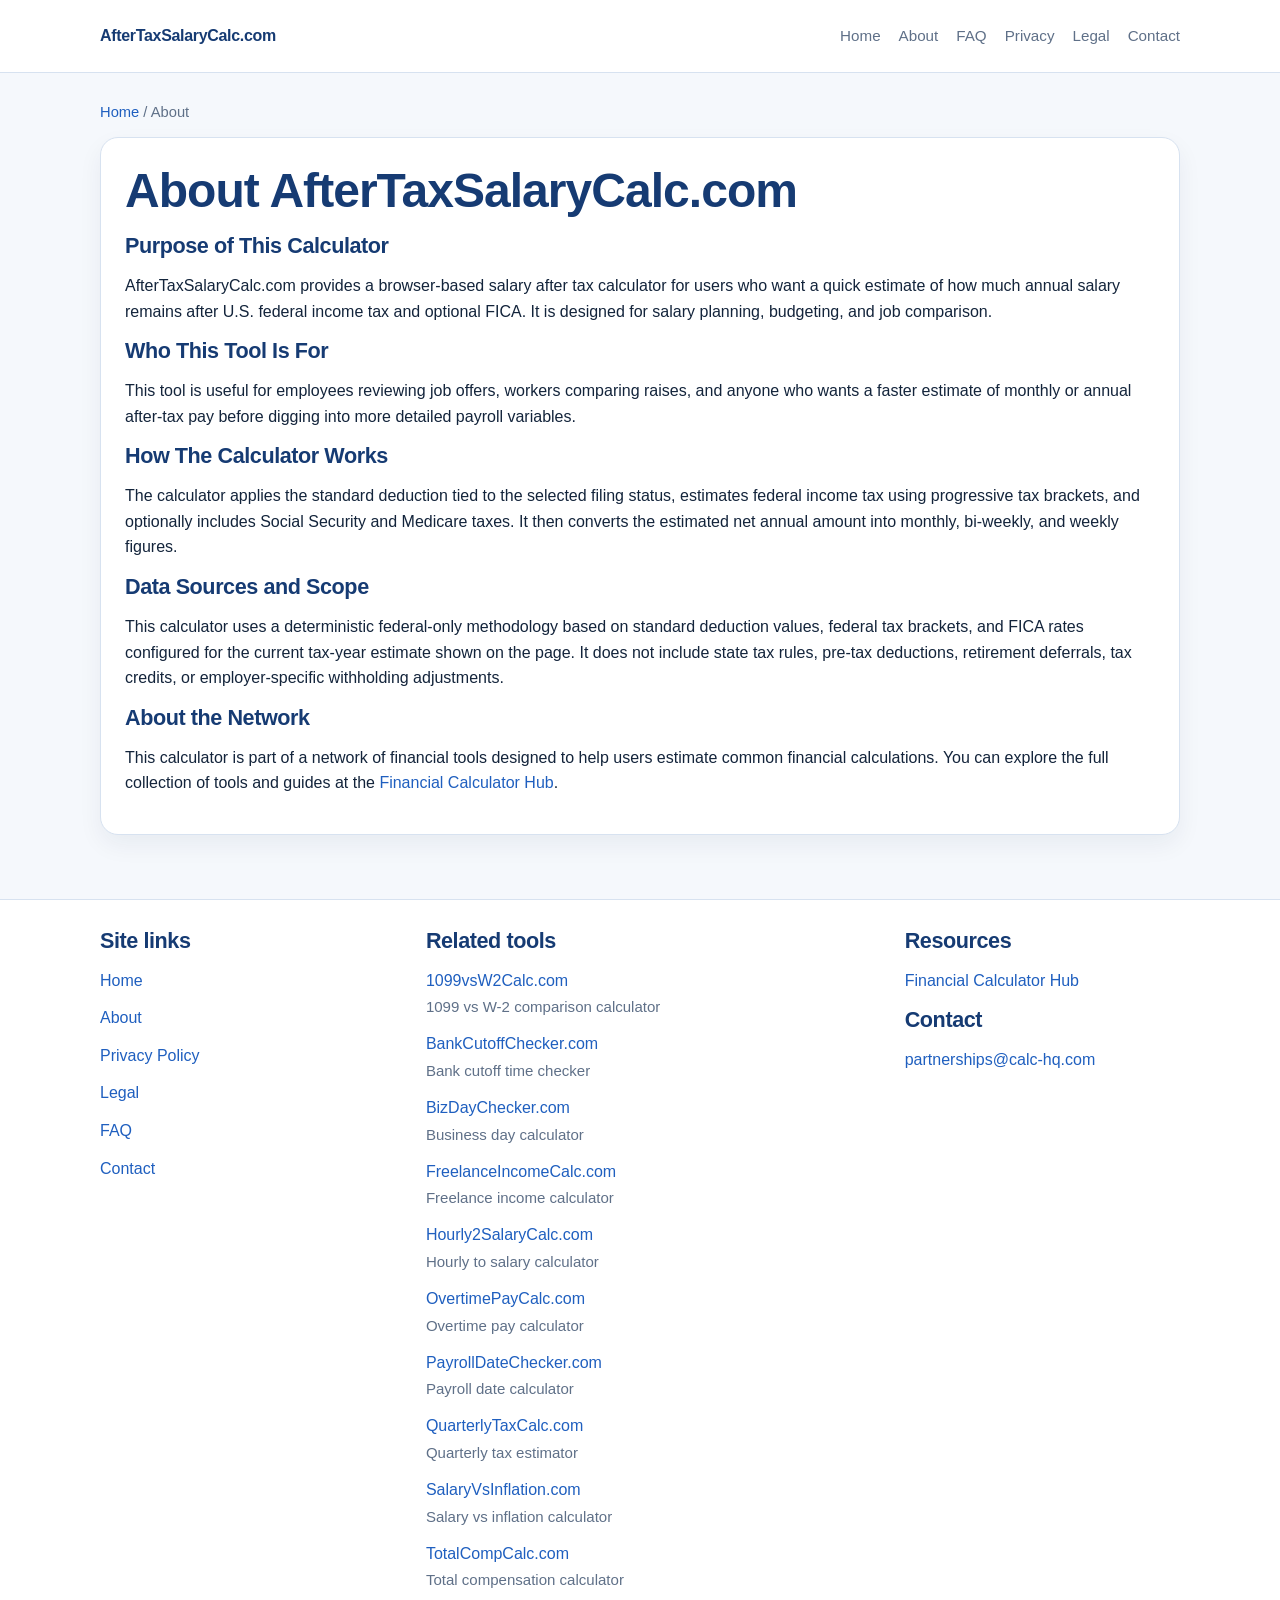
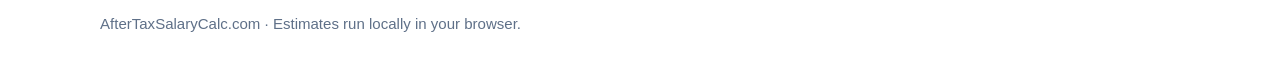
==== about.html @ ec8cf427 "updated" ====
<!doctype html>
<html lang="en">
<head>
  <meta charset="utf-8">
  <meta name="viewport" content="width=device-width, initial-scale=1">
  <title>About | AfterTaxSalaryCalc.com</title>
  <meta name="description" content="Learn how AfterTaxSalaryCalc.com estimates after-tax salary using U.S. federal tax brackets, standard deductions, and optional FICA.">
  <link rel="canonical" href="https://aftertaxsalarycalc.com/about.html">
  <meta name="robots" content="index, follow">
  <meta name="google-adsense-account" content="ca-pub-7744853829365165">
  <meta property="og:type" content="article">
  <meta property="og:title" content="About | AfterTaxSalaryCalc.com">
  <meta property="og:description" content="Learn how AfterTaxSalaryCalc.com estimates after-tax salary using U.S. federal tax brackets, standard deductions, and optional FICA.">
  <meta property="og:url" content="https://aftertaxsalarycalc.com/about.html">
  <meta property="og:site_name" content="AfterTaxSalaryCalc.com">
  <meta name="twitter:card" content="summary">
  <meta name="twitter:title" content="About | AfterTaxSalaryCalc.com">
  <meta name="twitter:description" content="Learn how AfterTaxSalaryCalc.com estimates after-tax salary using U.S. federal tax brackets, standard deductions, and optional FICA.">
  <link rel="icon" href="/assets/favicon.svg" type="image/svg+xml">
  <script async src="https://pagead2.googlesyndication.com/pagead/js/adsbygoogle.js?client=ca-pub-7744853829365165" crossorigin="anonymous"></script>
  <link rel="stylesheet" href="styles.css">
<script type="application/ld+json">
{
  "@context": "https://schema.org",
  "@type": "AboutPage",
  "name": "About",
  "url": "https://aftertaxsalarycalc.com/about.html",
  "description": "Learn how AfterTaxSalaryCalc.com estimates after-tax salary using U.S. federal tax brackets, standard deductions, and optional FICA."
}
</script>
</head>
<body>
<header class="site-header">
    <div class="container header-inner">
      <a class="brand" href="/">AfterTaxSalaryCalc.com</a>
      <div data-site-header-nav></div>
    </div>
  </header>

<main class="container">
  <section class="hero">
    <div class="breadcrumbs"><a href="/">Home</a> / About</div>
    <div class="section-card">
      <h1>About AfterTaxSalaryCalc.com</h1>
      <h2>Purpose of This Calculator</h2>
      <p>AfterTaxSalaryCalc.com provides a browser-based salary after tax calculator for users who want a quick estimate of how much annual salary remains after U.S. federal income tax and optional FICA. It is designed for salary planning, budgeting, and job comparison.</p>
      <h2>Who This Tool Is For</h2>
      <p>This tool is useful for employees reviewing job offers, workers comparing raises, and anyone who wants a faster estimate of monthly or annual after-tax pay before digging into more detailed payroll variables.</p>
      <h2>How The Calculator Works</h2>
      <p>The calculator applies the standard deduction tied to the selected filing status, estimates federal income tax using progressive tax brackets, and optionally includes Social Security and Medicare taxes. It then converts the estimated net annual amount into monthly, bi-weekly, and weekly figures.</p>
      <h2>Data Sources and Scope</h2>
      <p>This calculator uses a deterministic federal-only methodology based on standard deduction values, federal tax brackets, and FICA rates configured for the current tax-year estimate shown on the page. It does not include state tax rules, pre-tax deductions, retirement deferrals, tax credits, or employer-specific withholding adjustments.</p>
      <h2>About the Network</h2>
      <p>This calculator is part of a network of financial tools designed to help users estimate common financial calculations. You can explore the full collection of tools and guides at the <a href="https://calc-hq.com/" target="_blank" rel="noopener">Financial Calculator Hub</a>.</p>
    </div>
  </section>
</main>
<footer class="site-footer">
    <div class="container" id="site-footer"></div>
  </footer>
  <script src="/assets/config.js"></script>
  <script src="/assets/network.js"></script>
  <script src="/assets/footer.js"></script>
  <script src="/assets/ads.js"></script>
  <script src="/assets/app.js"></script>
</body>
</html>
---- styles.css ----
:root {
  --bg: #f5f8fc;
  --panel: #ffffff;
  --panel-2: #f8fbff;
  --text: #13243b;
  --muted: #5f7088;
  --border: #d7e2f0;
  --accent: #1f5fbf;
  --accent-2: #163b73;
  --success: #0f7a43;
}
* { box-sizing: border-box; }
html { scroll-behavior: smooth; }
body {
  margin: 0;
  font-family: -apple-system, BlinkMacSystemFont, 'Segoe UI', sans-serif;
  background: var(--bg);
  color: var(--text);
  line-height: 1.6;
}
a { color: var(--accent); text-decoration: none; }
a:hover { text-decoration: underline; }
.container {
  width: min(1080px, calc(100% - 32px));
  margin: 0 auto;
}
.site-header {
  border-bottom: 1px solid var(--border);
  background: #ffffff;
  position: sticky;
  top: 0;
  z-index: 10;
}
.header-inner {
  display: flex;
  align-items: center;
  justify-content: space-between;
  gap: 16px;
  min-height: 72px;
}
.brand {
  font-weight: 800;
  letter-spacing: -0.02em;
  color: var(--accent-2);
}
.header-nav {
  display: flex;
  flex-wrap: wrap;
  gap: 14px 18px;
}
.header-nav a {
  color: var(--muted);
  font-size: 0.95rem;
}
.header-nav a:hover,
.header-nav a:focus {
  color: var(--accent-2);
}
.hero {
  padding: 28px 0 24px;
}
.hero-grid,
.footer-grid,
.results-grid {
  display: grid;
  gap: 20px;
}
.hero-grid {
  grid-template-columns: 1.05fr 0.95fr;
}
.results-grid {
  grid-template-columns: repeat(3, minmax(0, 1fr));
}
.card,
.section-card {
  background: var(--panel);
  border: 1px solid var(--border);
  border-radius: 18px;
  padding: 24px;
  box-shadow: 0 10px 25px rgba(16, 42, 67, 0.06);
}
h1, h2, h3, h4 {
  line-height: 1.2;
  letter-spacing: -0.02em;
  margin-top: 0;
  color: var(--accent-2);
}
h1 { font-size: clamp(2rem, 4vw, 3rem); margin-bottom: 14px; }
h2 { font-size: 1.35rem; margin-bottom: 14px; }
h3 { font-size: 1.1rem; }
p { margin: 0 0 14px; }
.muted { color: var(--muted); }
label {
  display: block;
  font-weight: 600;
  margin-bottom: 8px;
  color: var(--accent-2);
}
input, select, button {
  width: 100%;
  font: inherit;
  border-radius: 12px;
}
input, select {
  padding: 12px 14px;
  border: 1px solid var(--border);
  background: #fff;
  color: var(--text);
  margin-bottom: 16px;
}
input:focus, select:focus {
  outline: 3px solid rgba(31, 95, 191, 0.15);
  border-color: var(--accent);
}
.checkbox-row {
  display: flex;
  align-items: flex-start;
  gap: 10px;
  margin: 4px 0 16px;
}
.checkbox-row input {
  width: auto;
  margin: 4px 0 0;
}
.checkbox-row label {
  margin: 0;
  font-weight: 500;
  color: var(--text);
}
button {
  padding: 13px 16px;
  border: 0;
  background: var(--accent);
  color: #fff;
  font-weight: 700;
  cursor: pointer;
}
button:hover { background: #184d9c; }
.result-box {
  background: var(--panel-2);
  border: 1px solid var(--border);
  border-radius: 16px;
  padding: 16px;
}
.result-label {
  display: block;
  font-size: 0.92rem;
  color: var(--muted);
  margin-bottom: 8px;
}
.result-value {
  display: block;
  font-weight: 800;
  font-size: 1.3rem;
  color: var(--accent-2);
}
.notice {
  font-size: 0.95rem;
  color: var(--muted);
  margin-top: 16px;
}
.ad-slot {
  min-height: 90px;
  border: 1px dashed var(--border);
  border-radius: 16px;
  display: grid;
  place-items: center;
  color: var(--muted);
  background: #fbfdff;
}
.breadcrumbs {
  font-size: 0.92rem;
  color: var(--muted);
  margin-bottom: 12px;
}
.example-table,
.faq-table {
  width: 100%;
  border-collapse: collapse;
}
.example-table th,
.example-table td,
.faq-table th,
.faq-table td {
  border: 1px solid var(--border);
  padding: 12px;
  text-align: left;
  vertical-align: top;
}
.example-table th,
.faq-table th {
  background: var(--panel-2);
  color: var(--accent-2);
}
.list-tight {
  margin: 0;
  padding-left: 18px;
}
.list-tight li { margin-bottom: 8px; }
.site-footer {
  margin-top: 40px;
  border-top: 1px solid var(--border);
  background: #ffffff;
}
.footer-grid {
  grid-template-columns: 1fr 1.5fr 0.9fr;
  padding: 28px 0 8px;
}
.footer-nav-links,
.footer-links {
  list-style: none;
  margin: 0;
  padding: 0;
}
.footer-nav-links li,
.footer-links li {
  margin-bottom: 12px;
}
.footer-links li a {
  display: inline-block;
  margin-bottom: 2px;
}
.footer-links li span,
.footer-empty,
.footer-meta {
  display: block;
  color: var(--muted);
  font-size: 0.94rem;
}
.footer-meta {
  padding: 0 0 24px;
  margin: 0;
}
@media (max-width: 860px) {
  .hero-grid, .footer-grid, .results-grid { grid-template-columns: 1fr; }
  .header-inner { align-items: flex-start; flex-direction: column; padding: 14px 0; }
}
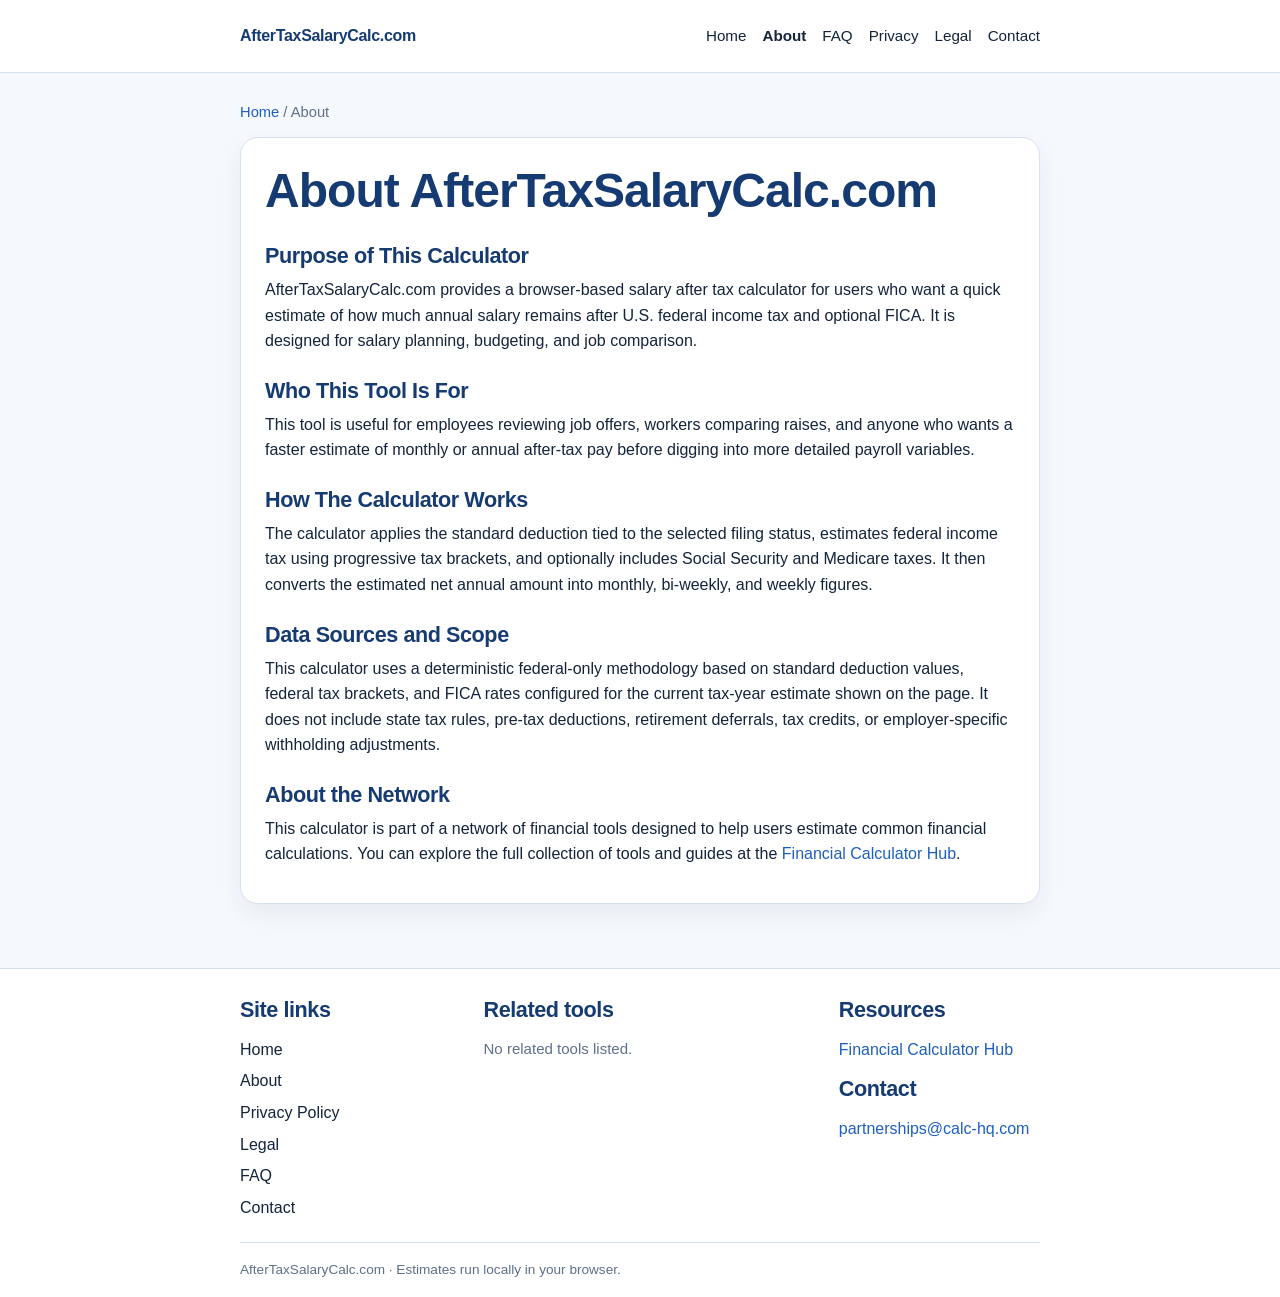
==== commit f93dcaea: "Full repair: authority content, cluster-aware network.js, layout fixes, ad collapse, 800px max-width" ====
--- a/about.html
+++ b/about.html
@@ -18,7 +18,7 @@
   <meta name="twitter:description" content="Learn how AfterTaxSalaryCalc.com estimates after-tax salary using U.S. federal tax brackets, standard deductions, and optional FICA.">
   <link rel="icon" href="/assets/favicon.svg" type="image/svg+xml">
   <script async src="https://pagead2.googlesyndication.com/pagead/js/adsbygoogle.js?client=ca-pub-7744853829365165" crossorigin="anonymous"></script>
-  <link rel="stylesheet" href="styles.css">
+  <link rel="stylesheet" href="styles.css?v=layout-repair-0501">
 <script type="application/ld+json">
 {
   "@context": "https://schema.org",
@@ -40,7 +40,7 @@
 <main class="container">
   <section class="hero">
     <div class="breadcrumbs"><a href="/">Home</a> / About</div>
-    <div class="section-card">
+    <div class="page-copy"><div class="section-card">
       <h1>About AfterTaxSalaryCalc.com</h1>
       <h2>Purpose of This Calculator</h2>
       <p>AfterTaxSalaryCalc.com provides a browser-based salary after tax calculator for users who want a quick estimate of how much annual salary remains after U.S. federal income tax and optional FICA. It is designed for salary planning, budgeting, and job comparison.</p>
@@ -60,7 +60,6 @@
   </footer>
   <script src="/assets/config.js"></script>
   <script src="/assets/network.js"></script>
-  <script src="/assets/footer.js"></script>
   <script src="/assets/ads.js"></script>
   <script src="/assets/app.js"></script>
 </body>
--- a/styles.css
+++ b/styles.css
@@ -21,7 +21,7 @@
 a { color: var(--accent); text-decoration: none; }
 a:hover { text-decoration: underline; }
 .container {
-  width: min(1080px, calc(100% - 32px));
+  width: min(800px, calc(100% - 32px));
   margin: 0 auto;
 }
 .site-header {
@@ -235,3 +235,54 @@
   .hero-grid, .footer-grid, .results-grid { grid-template-columns: 1fr; }
   .header-inner { align-items: flex-start; flex-direction: column; padding: 14px 0; }
 }
+
+/* ── AD COLLAPSE ── */
+.adsense-unit { min-height: 0; height: 0; overflow: hidden; }
+.adsense-unit ins, .adsense-unit iframe { height: 0 !important; max-height: 0 !important; }
+.adsense-unit.active { min-height: 250px; height: auto; overflow: visible; }
+.adsense-unit.active ins, .adsense-unit.active iframe { height: auto !important; max-height: none !important; }
+.ad-slot { min-height: 0; }
+
+/* ── PAGE COPY ── */
+.page-copy { max-width: 800px; margin: 0 auto; }
+.page-copy h1 { margin-bottom: 16px; }
+.page-copy h2 { margin-top: 24px; margin-bottom: 8px; }
+.page-copy p { margin-bottom: 12px; }
+
+/* ── NETWORK FOOTER ── */
+.footer-nav-links { list-style: none; padding: 0; margin: 0; }
+.footer-nav-links li { margin-bottom: 6px; }
+.footer-nav-links a { color: var(--primary); text-decoration: none; }
+.footer-links { display: flex; flex-wrap: wrap; gap: 16px; padding: 20px 0; }
+.footer-links a { color: var(--primary); text-decoration: none; }
+.footer-meta { color: var(--muted); font-size: 0.85rem; padding: 16px 0; border-top: 1px solid var(--border); margin-top: 8px; }
+.footer-empty { color: var(--muted); }
+.header-nav { display: flex; gap: 16px; flex-wrap: wrap; }
+.header-nav a { color: var(--primary); text-decoration: none; font-size: 0.95rem; }
+.header-nav a:hover { text-decoration: underline; }
+.header-nav a.active { font-weight: 700; }
+
+/* ── MOBILE FIXES ── */
+@media (max-width: 600px) {
+  .header-inner {
+    flex-direction: column;
+    align-items: flex-start;
+    gap: 12px;
+  }
+  .brand {
+    display: block;
+    width: 100%;
+    font-size: 18px;
+    margin: 0 0 8px 0;
+    line-height: 1.2;
+  }
+  .header-nav {
+    display: flex;
+    flex-wrap: wrap;
+    width: 100%;
+    gap: 10px 14px;
+    font-size: 14px;
+  }
+  .page-copy { padding: 0 8px; }
+  body { padding-bottom: env(safe-area-inset-bottom, 0); overflow-x: hidden; }
+}
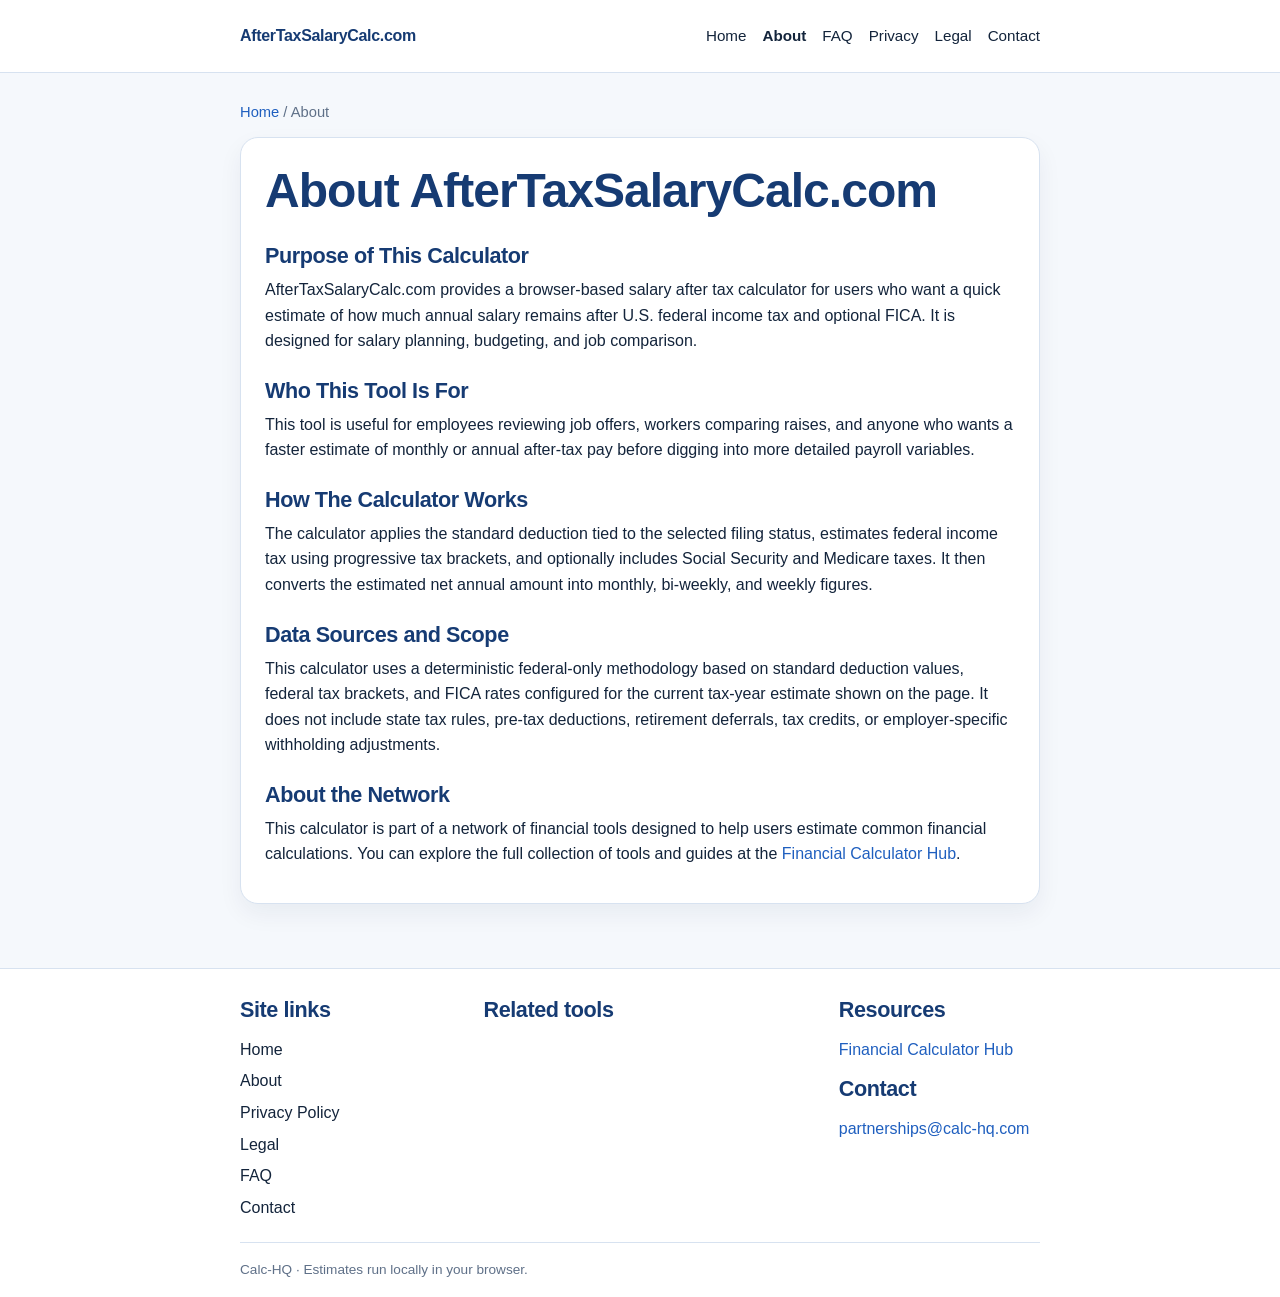
==== commit 4bd8fefd: "Fix: remove duplicate #related-calculators inline div Related tools rendered twice: once via #relate" ====
(no text change in the page or its own stylesheets)
